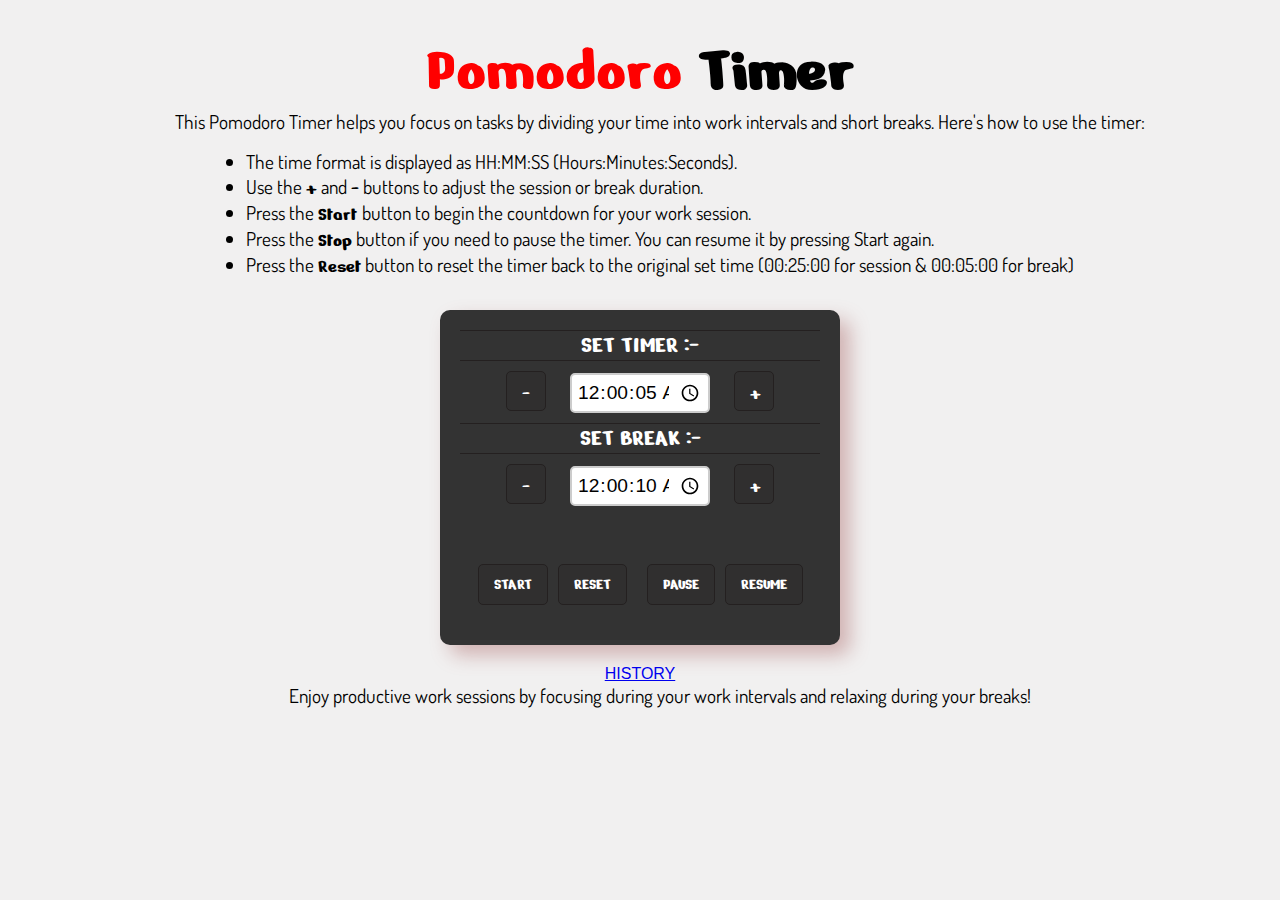
==== src/index.html @ 87feabc9 "new dir/history" ====
<!DOCTYPE html>
<html lang="en">
  <head>
    <meta charset="UTF-8" />
    <meta name="viewport" content="width=device-width, initial-scale=1.0" />
    <title>Pomodoro-Timer</Pomodoro-Timer></title>
    <link rel="preconnect" href="https://fonts.googleapis.com" />
    <link rel="preconnect" href="https://fonts.gstatic.com" crossorigin />
    <link
      href="https://fonts.googleapis.com/css2?family=Nerko+One&display=swap"
      rel="stylesheet"
    />
    <link href="https://fonts.googleapis.com/css2?family=Bebas+Neue&display=swap" rel="stylesheet">
    <link rel="stylesheet" href="style.css" />
  </head>

  <body>
    <div class="parent-container">
      <div class="discription">
        <h1><span class="head">Pomodoro</span> Timer</h1>

        <p>
          This Pomodoro Timer helps you focus on tasks by dividing your time
          into work intervals and short breaks. Here's how to use the timer:
        </p>
        <ul>
          <li>
            The time format is displayed as HH:MM:SS (Hours:Minutes:Seconds).
          </li>
          <li>
            Use the <span>+</span> and <span>-</span> buttons to adjust the
            session or break duration.
          </li>
          <li>
            Press the <span>Start </span>button to begin the countdown for your
            work session.
          </li>
          <li>
            Press the <span>Stop</span> button if you need to pause the timer.
            You can resume it by pressing Start again.
          </li>
          <li>
            Press the <span>Reset</span> button to reset the timer back to the
            original set time (00:25:00 for session & 00:05:00 for break)
          </li>
        </ul>
      </div>

      <section class="time">
        <div id="timer">
          <audio id="sound1">
            <source src="/alarm/homepod_timer.mp3" type="audio/mpeg" />
          </audio>

          <div class="heading-1">SET TIMER :-</div>
          <button class="minus">-</button>
          <input id="settime" type="time" step="1" />
          <button class="add">+</button>
          <!-- <div id="timer" type="text"></div> -->

          <div class="heading-2">SET BREAK :-</div>
          <button class="minus">-</button>
          <input id="setbreak" type="time" step="1" />
          <button class="add">+</button>
          <!-- <div id="timer" type="text"></div> -->

          <br />
          <br />
          <div class="btn-group">
            <div class="btn">
              <button class="start">START</button>
              <button class="refresh">RESET</button>
            </div>
            <div class="btn">
              <button class="wait">PAUSE</button>
              <button class="resumeBtn">RESUME</button>
            </div>
          </div>
          
        </div>
      </section>

    <section class="footer">
        <div>
            <div class="footer-sub-container">
                <div class="message"></div>
                <div class="breakMess"></div>
                <div class="repeat"></div>
                <div class="done"></div>
                <div class="save"></div>
            </div>
          <a class="btn" href="./history.html">HISTORY</a>
        <p>
            Enjoy productive work sessions by focusing during your work
            intervals and relaxing during your breaks!
        </p>
        </div>
      </section>
    </div>

    <!-- <button class="hours">hours</button>
    <button class="minutes">minutes</button>
    <button class="seconds">seconds</button>
    
    <button class="btn3">set time</button> -->
  </body>
  <script src="./utility.js"></script>
  <script src="./main.js"></script>
</html>
---- src/style.css ----
@import url("https://fonts.googleapis.com/css2?family=Dosis:wght@200..800&family=Nerko+One&display=swap");
@import url('https://fonts.googleapis.com/css2?family=Mingzat&display=swap');
* {
    margin: 0;
    padding: 0;
    box-sizing: border-box;
    font-family: Arial, sans-serif;
}

h1,
h2,
h3,
h4,
h5,
h6 {
    padding: 0;
    margin: 0;
}
.parent-container {
    min-height: 100vh;
    padding: 2rem;
}

.discription {
    /* padding: 2rem; */
    margin-bottom: 2rem;
}

body {
    background-color: #f1f0f0;
}

/* .footer-sub-container {
    height: 50px; 
} */

ul {
    margin-top: 15px;
    padding-left: 40px;
}

p,
ul li {
    font-family: "Dosis", sans-serif;
    font-size: larger;
    font-style: normal;
}

p {
    padding-left: 40px;
}

span {
    font-family: "Nerko One", cursive;
    font-weight: 400;
    font-style: normal;
}
h1 {
    font-family: "Nerko One", cursive;
    font-size: 4rem;
    text-align: center;
}

.head {
    color: red;
}

.save div{
    font-family: "Mingzat", sans-serif;
    font-weight: 400;
    font-style: normal;
}

.time {
    display: flex;
    justify-content: center;
    align-items: center;
}

#timer {
    background-color: #333333;
    border-radius: 10px;
    box-shadow: 10px 10px 19px rgba(161, 85, 85, 0.4);
    padding: 20px;
    max-width: 400px;
    width: 100%;
    text-align: center;
}

.heading-1 {
    font-family: "Nerko One", cursive;
    font-size: 1.5em;
    margin-bottom: 10px;
    font-weight: lighter;
    border-top: rgb(36, 32, 32) solid 1px;
    border-bottom: rgb(36, 32, 32) solid 1px;
    color: #fff;
}

.heading-2 {
    font-family: "Nerko One", cursive;
    font-size: 1.5em;
    margin-bottom: 10px;
    margin-top: 10px;
    border-top: rgb(36, 32, 32) solid 1px;
    border-bottom: rgb(36, 32, 32) solid 1px;
    font-weight: lighter;
    color: #fff;
}

input[type="time"] {
    font-size: 1.2em;
    padding: 5px;
    margin: 0 20px;
    width: 140px;
    border: 2px solid #ccc;
    border-radius: 5px;
    text-align: center;
}

button {
    font-family: "Nerko One", cursive;
    background-color: #302f2f;
    border: rgb(36, 32, 32) solid 1px;
    color: white;
    border-radius: 5px;
    padding: 10px 15px;
    font-size: 1em;
    cursor: pointer;
    transition: background-color 0.3s ease;
}

button:hover {
    background-color: #0056b3;
}

button.minus,
button.add {
    font-size: 1.2em;
    width: 40px;
    height: 40px;
}

.btn {
    margin-top: 20px;
}

/* Container for the button groups */
.btn-group {
display: flex;
justify-content: center;
gap: 20px; /* Spacing between button groups */
margin: 20px 0;
}

/* Flex container for individual buttons */
.btn {
display: flex;
justify-content: center;
gap: 10px; /* Spacing between buttons */
}

.message,
.breakMess,
.repeat,
.done {
    font-family: "Nerko One", cursive;
    text-align: center;
    margin-top: 20px;
    font-size: 1.7em;
    color: black;
}

audio {
    display: none;
}

@media screen and (min-width: 1100px) {
    .discription,
    p {
    text-align: center;
    }

    ul {
    display: inline-block;
    text-align: left;
    }
}
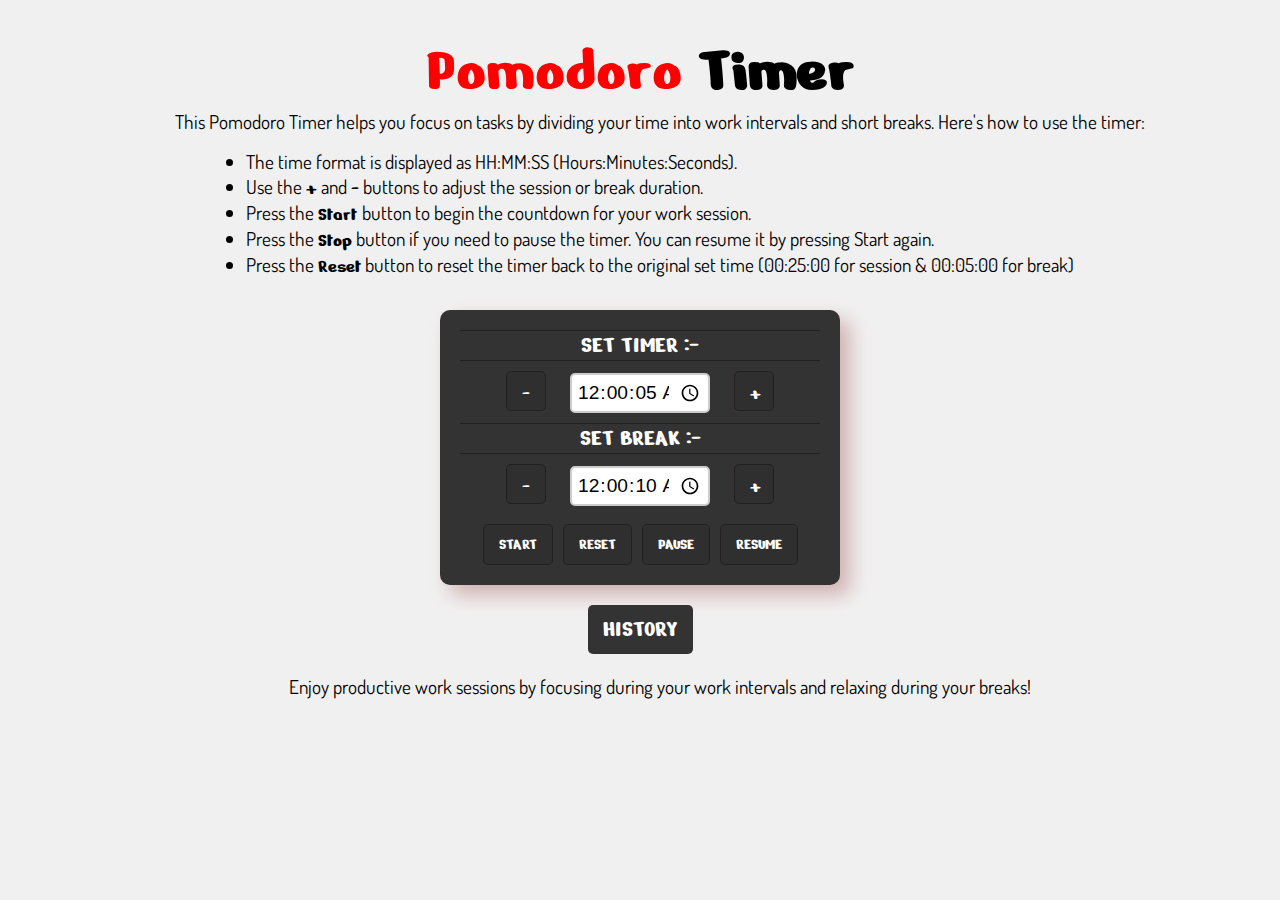
==== commit 1a408d26: "history" ====
--- a/src/index.html
+++ b/src/index.html
@@ -10,7 +10,10 @@
       href="https://fonts.googleapis.com/css2?family=Nerko+One&display=swap"
       rel="stylesheet"
     />
-    <link href="https://fonts.googleapis.com/css2?family=Bebas+Neue&display=swap" rel="stylesheet">
+    <link
+      href="https://fonts.googleapis.com/css2?family=Bebas+Neue&display=swap"
+      rel="stylesheet"
+    />
     <link rel="stylesheet" href="style.css" />
   </head>
 
@@ -66,7 +69,7 @@
 
           <br />
           <br />
-          <div class="btn-group">
+          <div class="btn">
             <div class="btn">
               <button class="start">START</button>
               <button class="refresh">RESET</button>
@@ -76,27 +79,30 @@
               <button class="resumeBtn">RESUME</button>
             </div>
           </div>
-          
         </div>
       </section>
 
-    <section class="footer">
+      <section class="footer">
         <div>
-            <div class="footer-sub-container">
-                <div class="message"></div>
-                <div class="breakMess"></div>
-                <div class="repeat"></div>
-                <div class="done"></div>
-                <div class="save"></div>
-            </div>
-          <a class="btn" href="./history.html">HISTORY</a>
-        <p>
+          <div class="footer-sub-container">
+            <div class="message"></div>
+            <div class="breakMess"></div>
+            <div class="repeat"></div>
+            <div class="done"></div>
+            <div class="pause"></div>
+            <div class="save"></div>
+          </div>
+          <div class="records">
+            <a type="button" href="history.html">HISTORY</a>
+          </div>
+          <p>
             Enjoy productive work sessions by focusing during your work
             intervals and relaxing during your breaks!
-        </p>
+          </p>
         </div>
       </section>
     </div>
+
 
     <!-- <button class="hours">hours</button>
     <button class="minutes">minutes</button>
--- a/src/style.css
+++ b/src/style.css
@@ -131,7 +131,7 @@
 }
 
 button:hover {
-    background-color: #0056b3;
+    background-color: red;
 }
 
 button.minus,
@@ -141,17 +141,44 @@
     height: 40px;
 }
 
-.btn {
-    margin-top: 20px;
-}
-
-/* Container for the button groups */
-.btn-group {
-display: flex;
-justify-content: center;
-gap: 20px; /* Spacing between button groups */
-margin: 20px 0;
-}
+
+
+.records {
+    display: flex;
+    justify-content: center; /* Centers horizontally */
+    align-items: center;     /* Centers vertically */
+    margin: 20px 0;
+}
+
+a {
+    font-family: "Nerko One", cursive;
+    text-decoration: none;
+    color:#fff;
+    background-color: #333333;
+    padding: 10px 15px;
+    font-size: 1.5rem;
+    transition: background-color 0.3s ease;
+    border-radius: 5px;
+}
+
+a:hover{
+    background-color: red;
+}
+
+/* a{
+    border-radius: 5px;
+    font-family: "Nerko One", cursive;
+    display: flex;
+    justify-content: center;
+    gap: 10px; /* Spacing between button groups 
+    margin: 1rem 17rem;
+    background-color:#333333;
+    color: white;
+    padding: 12px 20px;
+    text-align: center;
+    text-decoration: none;
+ ccc
+} */
 
 /* Flex container for individual buttons */
 .btn {
@@ -160,10 +187,14 @@
 gap: 10px; /* Spacing between buttons */
 }
 
+
 .message,
 .breakMess,
-.repeat,
-.done {
+.repeatMess,
+.done,
+.pause,
+.save
+{
     font-family: "Nerko One", cursive;
     text-align: center;
     margin-top: 20px;
@@ -174,6 +205,7 @@
 audio {
     display: none;
 }
+
 
 @media screen and (min-width: 1100px) {
     .discription,
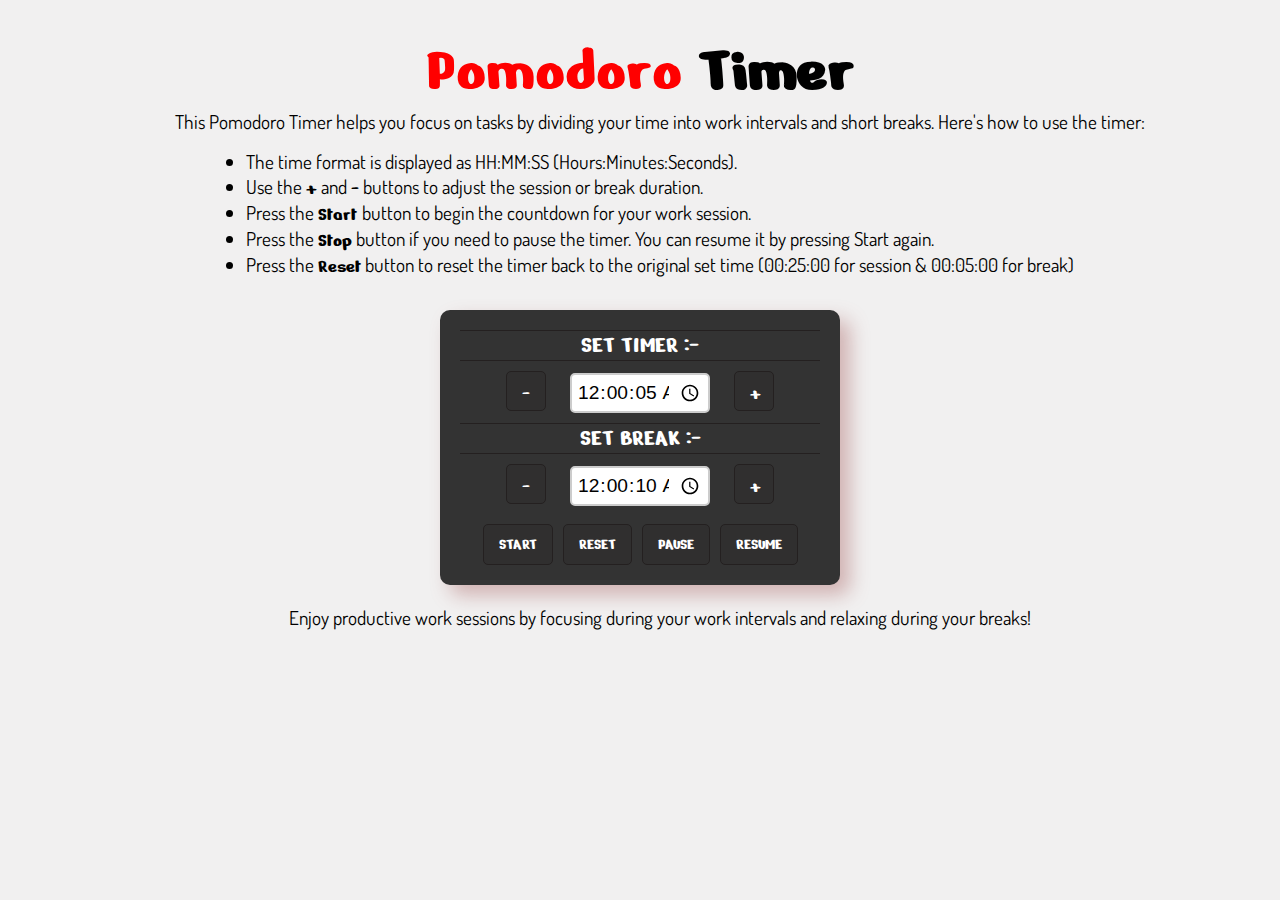
==== commit 3b1797be: "new-history" ====
--- a/src/index.html
+++ b/src/index.html
@@ -85,16 +85,18 @@
       <section class="footer">
         <div>
           <div class="footer-sub-container">
-            <div class="message"></div>
+            <div class="text"></div>
             <div class="breakMess"></div>
             <div class="repeat"></div>
             <div class="done"></div>
             <div class="pause"></div>
             <div class="save"></div>
           </div>
-          <div class="records">
-            <a type="button" href="history.html">HISTORY</a>
-          </div>
+
+          <div class="save"></div>
+          <button id="seeMore" style="display:none;">See More</button>
+          <button id="goTop" style="display:none;">Go on Top</button>
+          <!-- <button onclick="topFunction()" id="myBtn" title="Go to top">Top</button> -->
           <p>
             Enjoy productive work sessions by focusing during your work
             intervals and relaxing during your breaks!
--- a/src/style.css
+++ b/src/style.css
@@ -188,7 +188,7 @@
 }
 
 
-.message,
+.text,
 .breakMess,
 .repeatMess,
 .done,
@@ -206,7 +206,30 @@
     display: none;
 }
 
-
+#record{
+    display: none;
+}
+
+/* #myBtn {
+    display: none;
+    position: fixed;
+    bottom: 20px;
+    right: 30px;
+    z-index: 99;
+    background-color:#333333;
+    color: white;
+    cursor: pointer;
+  }
+  
+  #myBtn:hover {
+    background-color: red;
+  } */
+.message {
+    display: none;
+}
+.visible {
+    display: block;
+}
 @media screen and (min-width: 1100px) {
     .discription,
     p {
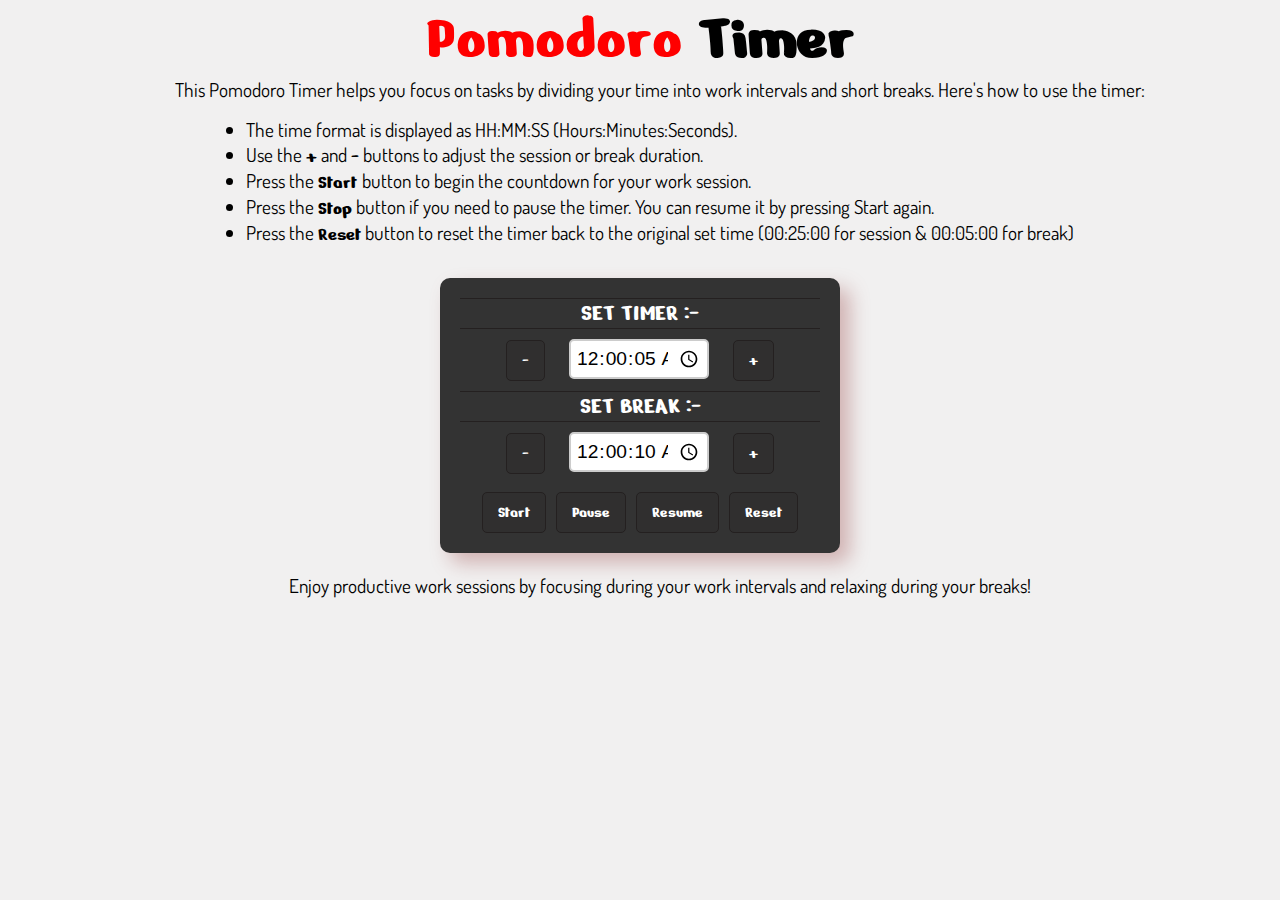
==== commit ea6143b9: "pomodoro-maincode" ====
--- a/src/index.html
+++ b/src/index.html
@@ -1,117 +1,90 @@
 <!DOCTYPE html>
 <html lang="en">
-  <head>
-    <meta charset="UTF-8" />
-    <meta name="viewport" content="width=device-width, initial-scale=1.0" />
-    <title>Pomodoro-Timer</Pomodoro-Timer></title>
-    <link rel="preconnect" href="https://fonts.googleapis.com" />
-    <link rel="preconnect" href="https://fonts.gstatic.com" crossorigin />
-    <link
-      href="https://fonts.googleapis.com/css2?family=Nerko+One&display=swap"
-      rel="stylesheet"
-    />
-    <link
-      href="https://fonts.googleapis.com/css2?family=Bebas+Neue&display=swap"
-      rel="stylesheet"
-    />
-    <link rel="stylesheet" href="style.css" />
-  </head>
+<head>
+  <meta charset="UTF-8">
+  <meta name="viewport" content="width=device-width, initial-scale=1.0">
+  <title>Pomodoro Timer</title>
+  <link rel="stylesheet" href="style.css">
+</head>
+<body>
+  <div class="container">
+    <div class="discription">
+      <h1><span class="head">Pomodoro</span> Timer</h1>
 
-  <body>
-    <div class="parent-container">
-      <div class="discription">
-        <h1><span class="head">Pomodoro</span> Timer</h1>
+      <p>
+        This Pomodoro Timer helps you focus on tasks by dividing your time
+        into work intervals and short breaks. Here's how to use the timer:
+      </p>
+      <ul>
+        <li>
+          The time format is displayed as HH:MM:SS (Hours:Minutes:Seconds).
+        </li>
+        <li>
+          Use the <span>+</span> and <span>-</span> buttons to adjust the
+          session or break duration.
+        </li>
+        <li>
+          Press the <span>Start </span>button to begin the countdown for your
+          work session.
+        </li>
+        <li>
+          Press the <span>Stop</span> button if you need to pause the timer.
+          You can resume it by pressing Start again.
+        </li>
+        <li>
+          Press the <span>Reset</span> button to reset the timer back to the
+          original set time (00:25:00 for session & 00:05:00 for break)
+        </li>
+      </ul>
+    </div>
 
-        <p>
-          This Pomodoro Timer helps you focus on tasks by dividing your time
-          into work intervals and short breaks. Here's how to use the timer:
-        </p>
-        <ul>
-          <li>
-            The time format is displayed as HH:MM:SS (Hours:Minutes:Seconds).
-          </li>
-          <li>
-            Use the <span>+</span> and <span>-</span> buttons to adjust the
-            session or break duration.
-          </li>
-          <li>
-            Press the <span>Start </span>button to begin the countdown for your
-            work session.
-          </li>
-          <li>
-            Press the <span>Stop</span> button if you need to pause the timer.
-            You can resume it by pressing Start again.
-          </li>
-          <li>
-            Press the <span>Reset</span> button to reset the timer back to the
-            original set time (00:25:00 for session & 00:05:00 for break)
-          </li>
-        </ul>
+    <section class="time">
+  <div id="timer">
+    <div class="time-inputs">
+      <div class="heading-1">SET TIMER :-</div>
+      <button id="decrement-work">-</button>
+      <input type="time" id="settime" step="1" value="00:00:05">
+      <button id="increment-work">+</button>
+      <div class="heading-2">SET BREAK :-</div>
+      <button id="decrement-break">-</button>
+      <input type="time" id="setbreak" step="1" value="00:00:10">
+      <button id="increment-break">+</button>
+    </div>
+
+<br>
+      <div class="btn">
+      <div class="btn">
+      <button class="start">Start</button>
+      <button class="wait" disabled>Pause</button>
       </div>
+      <div class="btn">
+      <button class="resume" disabled>Resume</button>
+      <button class="reset">Reset</button>
+      </div>
+      </div>
+    </div>
+    </section>
+    </div>
+    
+    <section class="footer">
+      <div>
 
-      <section class="time">
-        <div id="timer">
-          <audio id="sound1">
-            <source src="/alarm/homepod_timer.mp3" type="audio/mpeg" />
-          </audio>
+        <div id="session-info"></div>
 
-          <div class="heading-1">SET TIMER :-</div>
-          <button class="minus">-</button>
-          <input id="settime" type="time" step="1" />
-          <button class="add">+</button>
-          <!-- <div id="timer" type="text"></div> -->
+        
+          <div class="save"></div>
+        <button id="seeMore" style="display:none;">See More</button>
+        <button id="goTop" style="display:none;">Go on Top</button>
 
-          <div class="heading-2">SET BREAK :-</div>
-          <button class="minus">-</button>
-          <input id="setbreak" type="time" step="1" />
-          <button class="add">+</button>
-          <!-- <div id="timer" type="text"></div> -->
-
-          <br />
-          <br />
-          <div class="btn">
-            <div class="btn">
-              <button class="start">START</button>
-              <button class="refresh">RESET</button>
-            </div>
-            <div class="btn">
-              <button class="wait">PAUSE</button>
-              <button class="resumeBtn">RESUME</button>
-            </div>
-          </div>
-        </div>
-      </section>
-
-      <section class="footer">
-        <div>
-          <div class="footer-sub-container">
-            <div class="text"></div>
-            <div class="breakMess"></div>
-            <div class="repeat"></div>
-            <div class="done"></div>
-            <div class="pause"></div>
-            <div class="save"></div>
-          </div>
-
-          <div class="save"></div>
-          <button id="seeMore" style="display:none;">See More</button>
-          <button id="goTop" style="display:none;">Go on Top</button>
-          <!-- <button onclick="topFunction()" id="myBtn" title="Go to top">Top</button> -->
           <p>
             Enjoy productive work sessions by focusing during your work
             intervals and relaxing during your breaks!
           </p>
-        </div>
-      </section>
-    </div>
+    <audio id="alarm" src="./homepod_timer.mp3"></audio>
+  </div>
+</section>
+</div>
 
-
-    <!-- <button class="hours">hours</button>
-    <button class="minutes">minutes</button>
-    <button class="seconds">seconds</button>
-    
-    <button class="btn3">set time</button> -->
-  </body>
-  <script src="./utility.js"></script>
-  <script src="./main.js"></script>
+  <script src="script.js"></script>
+</body>
 </html>
--- a/src/style.css
+++ b/src/style.css
@@ -188,12 +188,7 @@
 }
 
 
-.text,
-.breakMess,
-.repeatMess,
-.done,
-.pause,
-.save
+#session-info
 {
     font-family: "Nerko One", cursive;
     text-align: center;
@@ -201,6 +196,9 @@
     font-size: 1.7em;
     color: black;
 }
+.save{
+    text-align: center;
+  }
 
 audio {
     display: none;
@@ -210,20 +208,16 @@
     display: none;
 }
 
-/* #myBtn {
-    display: none;
-    position: fixed;
-    bottom: 20px;
-    right: 30px;
-    z-index: 99;
-    background-color:#333333;
-    color: white;
-    cursor: pointer;
-  }
-  
-  #myBtn:hover {
-    background-color: red;
-  } */
+#history{
+  color :blue; 
+  font-Size :14px; 
+  border-Top :1px solid black;
+  border-Bottom :1px solid black;
+  padding :5px; 
+  margin-Bottom :5px;
+}
+
+
 .message {
     display: none;
 }
@@ -240,4 +234,23 @@
     display: inline-block;
     text-align: left;
     }
-}+}
+
+/* Center the save and timer sections vertically on large screens */
+@media screen and (min-width: 800px) {
+.container {
+    align-items: center;
+}
+}
+
+@media screen and (max-width: 600px) {
+  .container {
+      flex-direction: column; /* Stack the sections vertically on small screens */
+      align-items: center;
+  }
+
+  .save, .time {
+      text-align: center;
+      width: 100%; /* Take full width on small screens */
+  }
+}
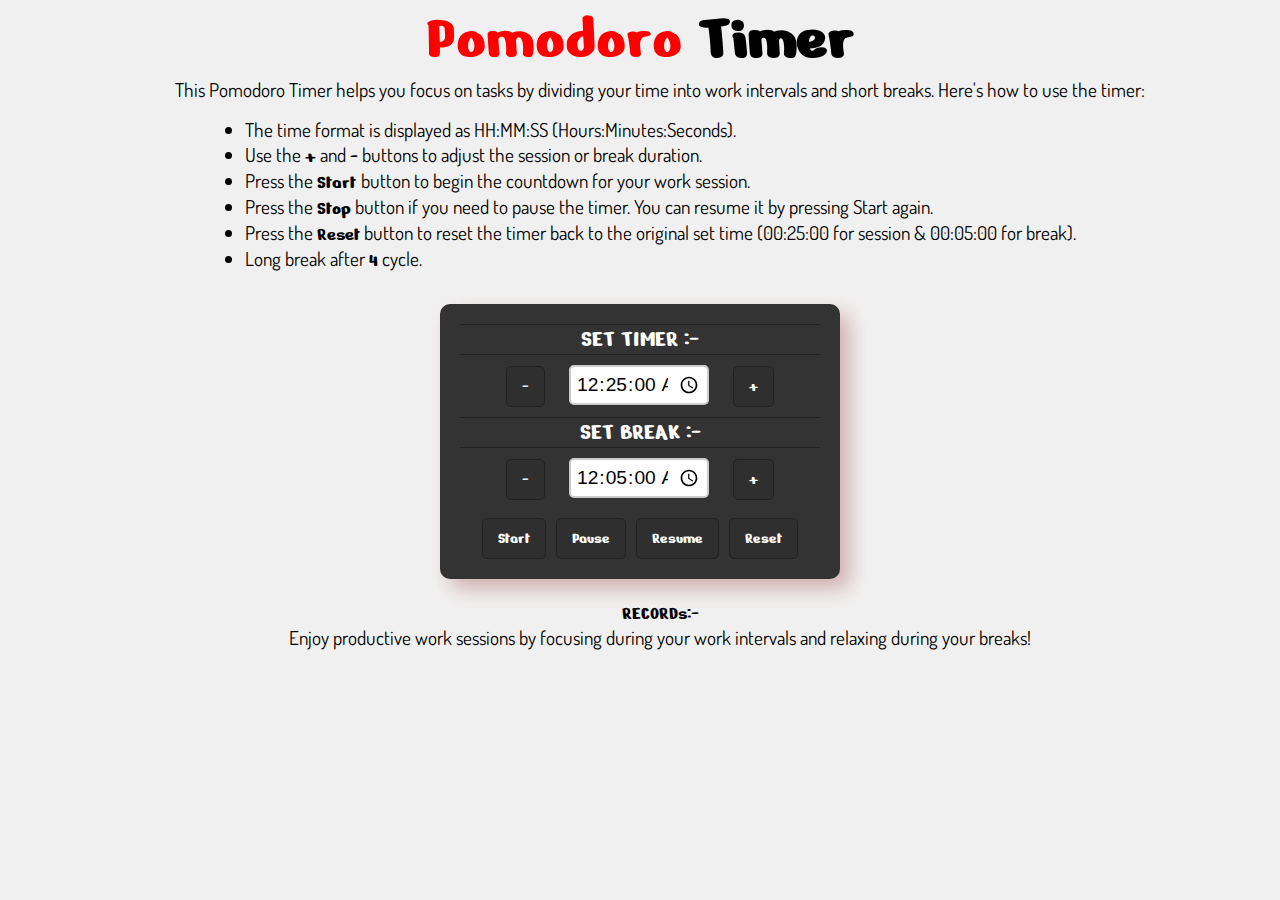
==== commit 26422fe7: "Project completed" ====
--- a/src/index.html
+++ b/src/index.html
@@ -33,7 +33,10 @@
         </li>
         <li>
           Press the <span>Reset</span> button to reset the timer back to the
-          original set time (00:25:00 for session & 00:05:00 for break)
+          original set time (00:25:00 for session & 00:05:00 for break).
+        </li>
+        <li>
+          Long break after <span>4</span> cycle.
         </li>
       </ul>
     </div>
@@ -43,11 +46,11 @@
     <div class="time-inputs">
       <div class="heading-1">SET TIMER :-</div>
       <button id="decrement-work">-</button>
-      <input type="time" id="settime" step="1" value="00:00:05">
+      <input type="time" id="settime" step="1" value="00:25:00">
       <button id="increment-work">+</button>
       <div class="heading-2">SET BREAK :-</div>
       <button id="decrement-break">-</button>
-      <input type="time" id="setbreak" step="1" value="00:00:10">
+      <input type="time" id="setbreak" step="1" value="00:05:00">
       <button id="increment-break">+</button>
     </div>
 
@@ -71,7 +74,7 @@
 
         <div id="session-info"></div>
 
-        
+        <p><span>RECORDs:-</span></p>
           <div class="save"></div>
         <button id="seeMore" style="display:none;">See More</button>
         <button id="goTop" style="display:none;">Go on Top</button>
